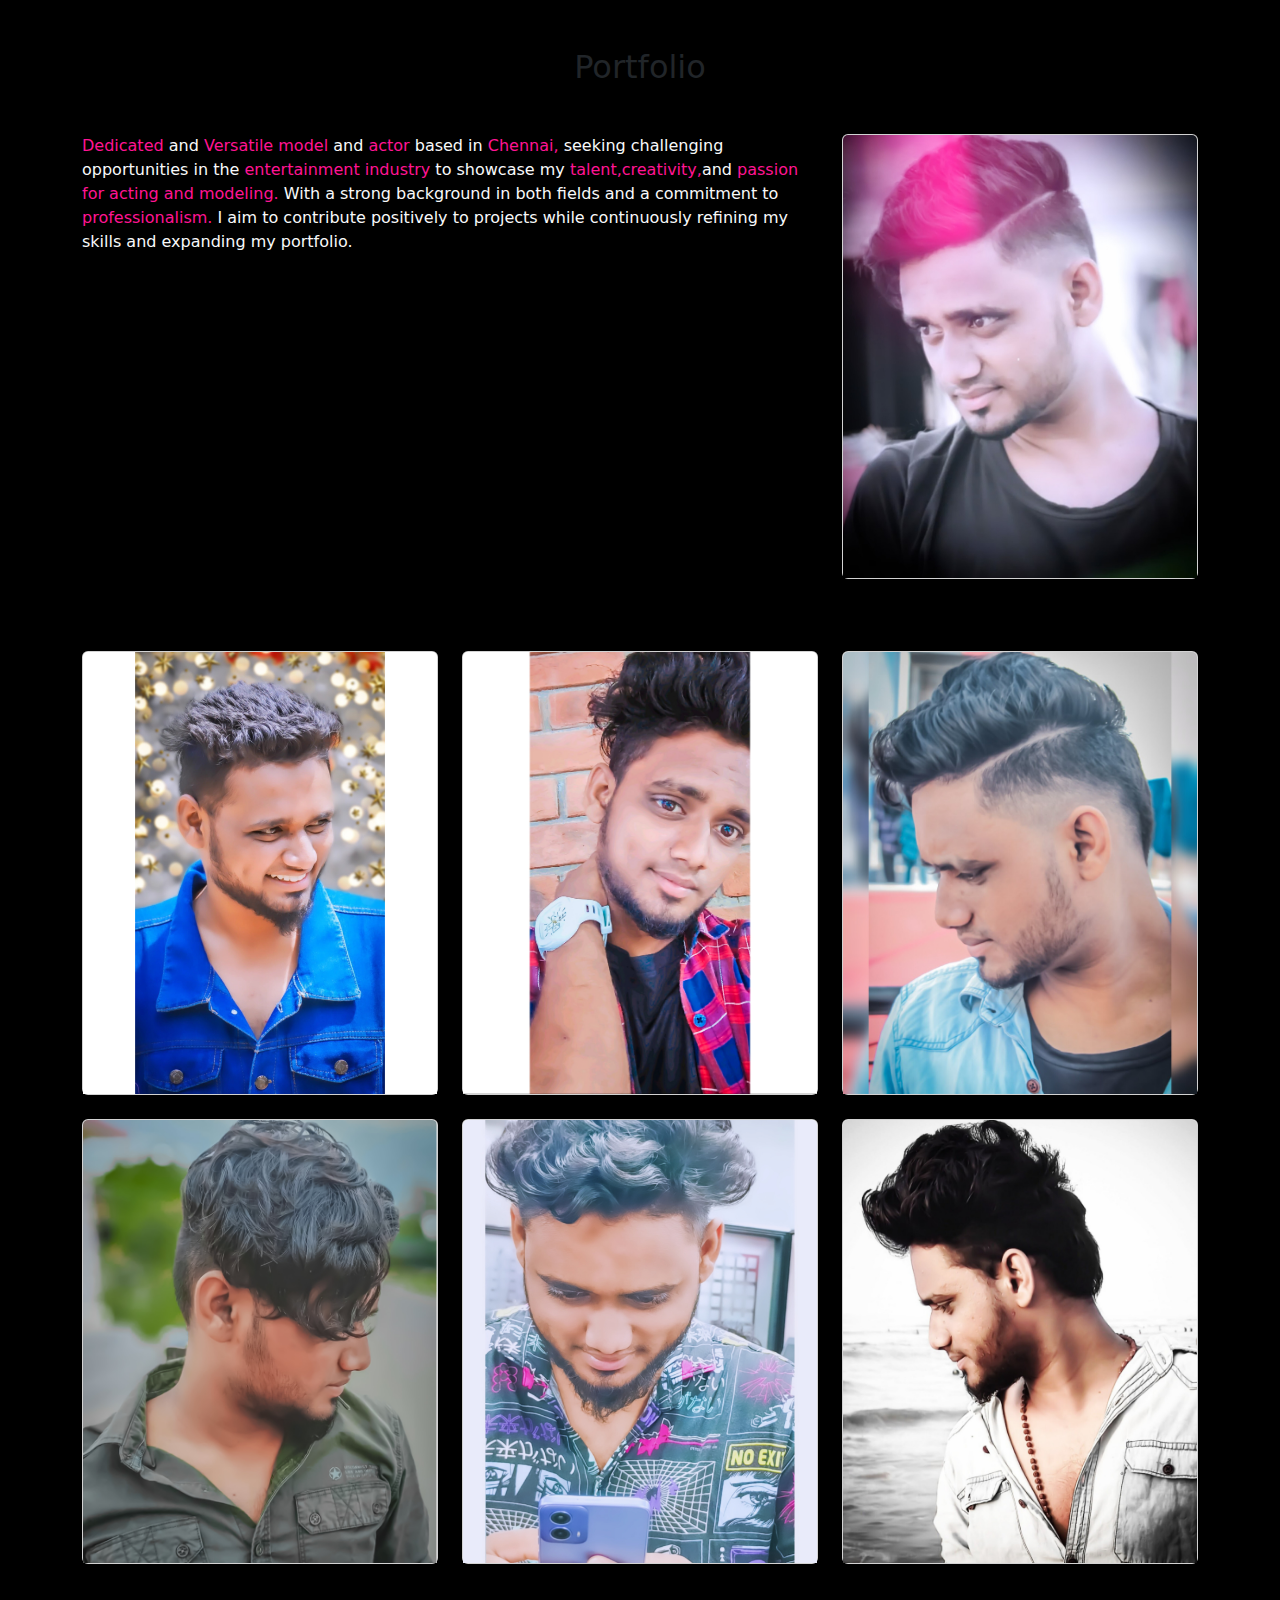
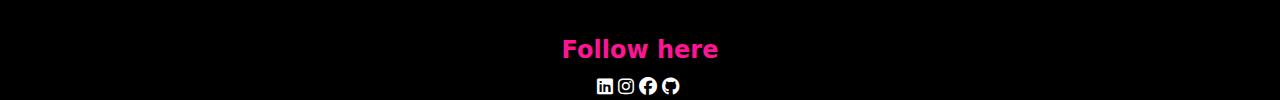
==== portfolio.html @ bf690cb6 "test" ====
<!DOCTYPE html>
<html lang="en">
<head>
    <meta charset="UTF-8">
    <meta name="viewport" content="width=device-width, initial-scale=1.0">
    <title>Document</title>
    <link rel="stylesheet" href="./style.css">
    <link rel="stylesheet" href="https://cdn.jsdelivr.net/npm/bootstrap@5.2.3/dist/css/bootstrap.min.css">
    <link rel="stylesheet" href="https://cdn.jsdelivr.net/npm/bootstrap@5.2.3/dist/js/bootstrap.bundle.min.js">
    <link rel="stylesheet" href="https://cdnjs.cloudflare.com/ajax/libs/font-awesome/6.5.2/css/all.min.css">
    <style>
      body{
          background-color: black;
      }
      .social-icons a {
      color: #fff;
      margin-right: 5px;
      font-size: 18px;
    }
    .social-icons a:hover {
      color: deeppink;
    }

    
  </style>
    <script src="./script.js"></script>
</head>
<body>

      <!-- Portfolio Section -->
<section id="portfolio" class="py-5">
    <div class="container">
      <h2 class="text-center mb-5">Portfolio</h2>
      <div class="row">
        <div class="col-lg-8 col-md-6 col-12">
          <p class="text-light ">
            <span style="color: deeppink;">Dedicated</span> and <span style="color: deeppink;">Versatile model</span>  and <span style="color: deeppink;">actor</span> based in <span style="color: deeppink;">Chennai,</span> seeking challenging opportunities in the <span style="color: deeppink;">entertainment industry</span> to showcase my <span style="color: deeppink;">talent,creativity,</span>and <span style="color: deeppink;">passion for acting and modeling.</span> With a strong background in both fields and a commitment to <span style="color: deeppink;">professionalism.</span> I aim to contribute positively to projects while continuously refining my skills and expanding my portfolio.
            </p>
        </div>
        <!-- Add portfolio items here -->
        <div class="col-lg-4 col-md-6 col-12">
          <div class="card mb-4">
            <img src="./pink.jpg" class="card-img-top img-fluid" alt="Portfolio Item 1">
          </div>
        </div>
        <!-- Add more portfolio items similarly -->
      </div>
    </div>
  </section>
  
  
  <div class="container">
    <div class="row">
      <div class="col-lg-4 col-md-6 col-12">
        <div class="card mb-4">
          <img src="blue.jpg" class="card-img-top img-fluid" alt="Portfolio Item 1">
        </div>
      </div>
  
      <div class="col-lg-4 col-md-6 col-12">
        <div class="card mb-4">
          <img src="watch.jpg" class="card-img-top img-fluid" alt="Portfolio Item 1">
        </div>
      </div>
  
      <div class="col-lg-4 col-md-6 col-12">
        <div class="card mb-4">
          <img src="style.jpg" class="card-img-top img-fluid" alt="Portfolio Item 1">
        </div>
      </div>
  
  
    </div>
  </div>
  
  
  
  <div class="container">
    <div class="row">
      <div class="col-lg-4 col-md-6 col-12">
        <div class="card mb-4">
          <img src="devil.jpg" class="card-img-top img-fluid" alt="Portfolio Item 1">
        </div>
      </div>
  
      <div class="col-lg-4 col-md-6 col-12">
        <div class="card mb-4">
          <img src="PHONE.jpg" class="card-img-top img-fluid" alt="Portfolio Item 1">
        </div>
      </div>
  
      <div class="col-lg-4 col-md-6 col-12">
        <div class="card mb-4">
          <img src="BLK WHIT.jpg" class="card-img-top img-fluid" alt="Portfolio Item 1">
        </div>
      </div>
  
      
    </div>
  </div>

  <h4 class="text-center fw-bold mt-5" style="color: deeppink;">Follow here</h4>
  <div class="social-icons d-flex justify-content-center mt-2">
    <a href="https://www.linkedin.com/in/sakthi-n-b2690a22a/" target="_blank"><i class="fab fa-linkedin"></i></a>
    <a href="https://www.instagram.com/itz._.charlieee___/" target="_blank"><i class="fab fa-instagram"></i></a>
    <a href="https://www.facebook.com/profile.php?id=100008643821750&mibextid=ZbWKwL" target="_blank"><i class="fab fa-facebook"></i></a>
    <a href="https://github.com/Sakthisanju/TO-DO-PROJECT" target="_blank"><i class="fab fa-github"></i></a>
  </div>
  </div>
</div>

</body>
</html>
---- style.css ----
*
{
    margin: 0;
    padding: 0;
    box-sizing: border-box;
    

}

.navbar-brand
{
    color: deeppink !important;
    font-weight: bold;
    cursor: pointer;
}
.navbar-brand{
    background-color: black;
}
.nav-link:hover
{
color: deeppink !important;
}
.link
{
    text-decoration: none;
    color: white;
}

























h2 {
    text-align: center;
    margin-bottom: 20px;
    color:deeppink;
}

.form-group {
    margin-bottom: 20px;
}

label {
    display: block;
    margin-bottom: 5px;
    color: #555;
}

input[type="text"],
input[type="email"],
textarea {
    width: 100%;
    padding: 10px;
    border: 1px solid #ccc;
    border-radius: 5px;
    transition: border-color 0.3s ease;
}

input[type="text"]:focus,
input[type="email"]:focus,
textarea:focus {
    border-color: #007bff;
}

input[type="submit"] {
    background-color: #007bff;
    color: #fff;
    border: none;
    padding: 10px 20px;
    border-radius: 5px;
    cursor: pointer;
    transition: background-color 0.3s ease;
}

input[type="submit"]:hover {
    background-color: #0056b3;
}
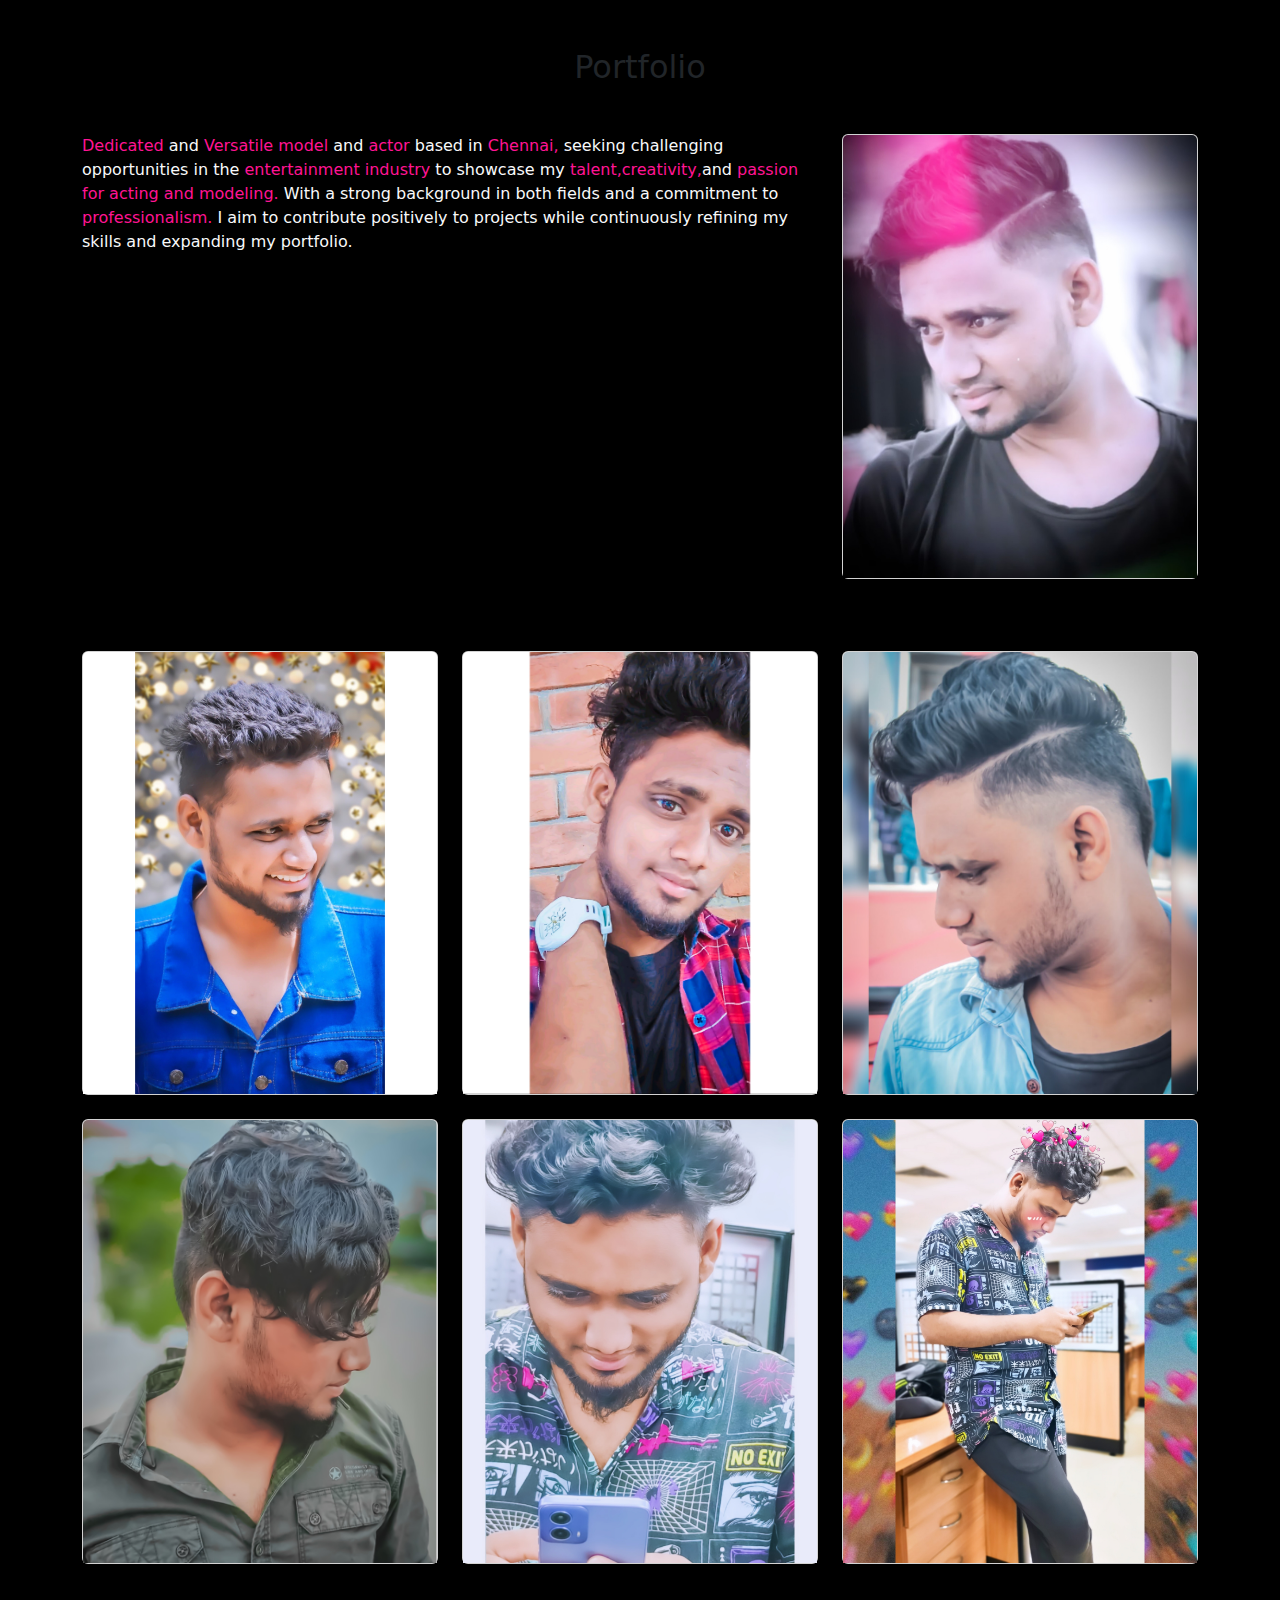
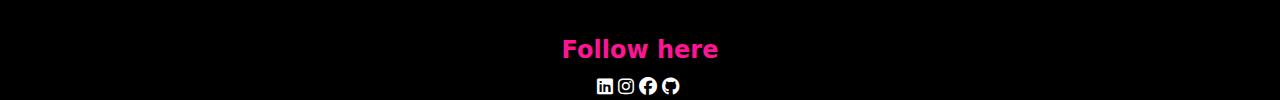
==== commit af67e877: "Update portfolio.html" ====
--- a/portfolio.html
+++ b/portfolio.html
@@ -91,7 +91,7 @@
   
       <div class="col-lg-4 col-md-6 col-12">
         <div class="card mb-4">
-          <img src="BLK WHIT.jpg" class="card-img-top img-fluid" alt="Portfolio Item 1">
+          <img src="glitz.jpg" class="card-img-top img-fluid" alt="Portfolio Item 1">
         </div>
       </div>
   
@@ -110,4 +110,4 @@
 </div>
 
 </body>
-</html>+</html>
